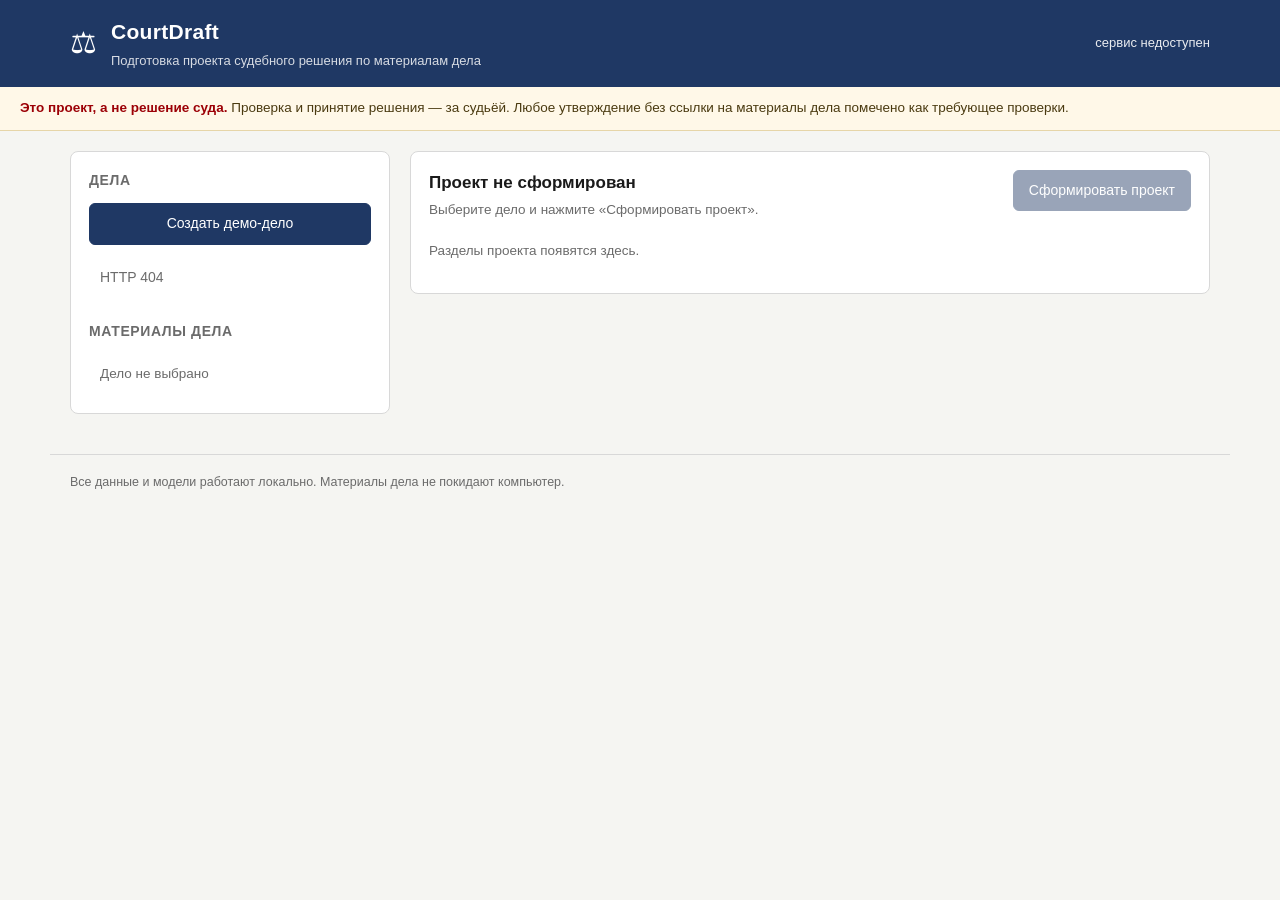
==== frontend/index.html @ 67c5b5c5 "Фаза 9: веб-интерфейс помощника судьи frontend/ - одна страница без сборки: обычные HTML, CSS и Java" ====
<!DOCTYPE html>
<html lang="ru">
<head>
<meta charset="utf-8">
<meta name="viewport" content="width=device-width, initial-scale=1">
<title>CourtDraft — проект судебного решения</title>
<link rel="stylesheet" href="styles.css">
</head>
<body>

<!--
  Интерфейс помощника судьи.

  Главное правило продукта вынесено в шапку и повторяется у каждого блока
  с текстом акта: система готовит ПРОЕКТ, решение принимает человек.
  Это не украшение — без повторного напоминания текст модели легко принять
  за готовый акт.
-->

<header class="top">
  <div class="wrap">
    <div class="brand">
      <span class="mark">⚖</span>
      <div>
        <h1>CourtDraft</h1>
        <p class="sub">Подготовка проекта судебного решения по материалам дела</p>
      </div>
    </div>
    <div class="status" id="health">проверка связи…</div>
  </div>
</header>

<div class="notice" id="disclaimer">
  <strong>Это проект, а не решение суда.</strong>
  Проверка и принятие решения — за судьёй. Любое утверждение без ссылки
  на материалы дела помечено как требующее проверки.
</div>

<main class="wrap layout">

  <!-- ── Список дел ─────────────────────────────────────── -->
  <aside class="panel">
    <h2>Дела</h2>
    <button class="btn primary full" id="btn-new-case">Создать демо-дело</button>
    <ul class="case-list" id="case-list">
      <li class="muted">Загрузка…</li>
    </ul>

    <h2 class="mt">Материалы дела</h2>
    <ul class="doc-list" id="doc-list">
      <li class="muted">Дело не выбрано</li>
    </ul>
  </aside>

  <!-- ── Проект ─────────────────────────────────────────── -->
  <section class="panel main">

    <div class="head-row">
      <div>
        <h2 id="draft-title">Проект не сформирован</h2>
        <p class="muted" id="draft-meta">Выберите дело и нажмите «Сформировать проект».</p>
      </div>
      <button class="btn primary" id="btn-generate" disabled>
        Сформировать проект
      </button>
    </div>

    <div class="progress" id="progress" hidden>
      <div class="bar"><div class="fill" id="progress-fill"></div></div>
      <p class="muted" id="progress-text">Формирование…</p>
    </div>

    <div class="alert" id="alert" hidden></div>

    <!-- Результат проверки -->
    <div class="verification" id="verification" hidden>
      <h3>Проверка проекта</h3>
      <div class="verdict" id="verdict"></div>
      <ul class="issues" id="issues"></ul>
    </div>

    <!-- Разделы проекта -->
    <div class="sections" id="sections">
      <p class="muted">Разделы проекта появятся здесь.</p>
    </div>

    <!-- Источники -->
    <details class="sources" id="sources" hidden>
      <summary>Источники, использованные в проекте</summary>
      <ul id="source-list"></ul>
    </details>

    <!-- Версии -->
    <details class="versions" id="versions" hidden>
      <summary>История версий</summary>
      <ul id="version-list"></ul>
    </details>

    <!-- Правка -->
    <details class="editor" id="editor" hidden>
      <summary>Внести правку вручную</summary>
      <p class="muted small">
        Текст сохраняется целиком как новая версия. Предыдущая версия
        остаётся без изменений — так юридический акт можно показать
        в том виде, в каком он был принят.
      </p>
      <select id="edit-author">
        <option value="secretary">Правку внёс секретарь</option>
        <option value="judge">Правку внёс судья</option>
      </select>
      <input type="text" id="edit-comment" placeholder="Комментарий к правке">
      <textarea id="edit-text" rows="10"></textarea>
      <button class="btn" id="btn-save-edit">Сохранить как новую версию</button>
    </details>

  </section>
</main>

<footer class="wrap foot">
  Все данные и модели работают локально. Материалы дела не покидают компьютер.
</footer>

<script src="app.js"></script>
</body>
</html>
---- frontend/styles.css ----
/* Интерфейс помощника судьи.
 *
 * Оформление подчинено одной задаче: человек должен безошибочно отличать
 * текст, сгенерированный машиной, от проверенного и утверждённого.
 * Поэтому пометка «требует проверки» выглядит заметно, а не как строчка
 * в списке, а весь текст акта визуально приглушён.
 *
 * Без сборки: обычный CSS и ES2020, никакого npm. Для интерфейса на одну
 * страницу сборщик — лишняя зависимость и лишний день настройки.
 */

:root {
  --ink: #1a1a1a;
  --muted: #6b6b6b;
  --line: #d8d8d8;
  --bg: #f5f5f2;
  --panel: #ffffff;
  --accent: #1f3864;
  --danger: #9c0006;
  --danger-bg: #fff0ee;
  --warn: #8a5a00;
  --warn-bg: #fff8e8;
  --ok: #1c6b3c;
  --ok-bg: #eefaf1;
}

* { box-sizing: border-box; }

body {
  margin: 0;
  font-family: "Segoe UI", "Helvetica Neue", Arial, sans-serif;
  font-size: 15px;
  line-height: 1.55;
  color: var(--ink);
  background: var(--bg);
}

.wrap { max-width: 1180px; margin: 0 auto; padding: 0 20px; }

/* ── Шапка ─────────────────────────────────────────────────────── */

.top {
  background: var(--accent);
  color: #fff;
  padding: 16px 0;
}

.top .wrap { display: flex; align-items: center; justify-content: space-between; gap: 16px; }

.brand { display: flex; align-items: center; gap: 14px; }

.brand .mark { font-size: 30px; }

.brand h1 { margin: 0; font-size: 21px; letter-spacing: 0.3px; }

.brand .sub { margin: 2px 0 0; font-size: 13px; opacity: 0.82; }

.status { font-size: 13px; opacity: 0.9; text-align: right; }

/* ── Предупреждение о статусе текста ──────────────────────────── */

.notice {
  background: var(--warn-bg);
  border-bottom: 1px solid #e6d5a8;
  padding: 11px 20px;
  font-size: 13.5px;
  color: #4a3a10;
}

.notice strong { color: var(--danger); }

/* ── Компоновка ───────────────────────────────────────────────── */

.layout {
  display: grid;
  grid-template-columns: 320px 1fr;
  gap: 20px;
  align-items: start;
  padding-top: 20px;
  padding-bottom: 40px;
}

@media (max-width: 860px) {
  .layout { grid-template-columns: 1fr; }
}

.panel {
  background: var(--panel);
  border: 1px solid var(--line);
  border-radius: 8px;
  padding: 18px;
}

.panel h2 {
  margin: 0 0 12px;
  font-size: 14px;
  text-transform: uppercase;
  letter-spacing: 0.6px;
  color: var(--muted);
}

.mt { margin-top: 22px !important; }

.muted { color: var(--muted); font-size: 13.5px; }
.small { font-size: 12.5px; }

/* ── Списки ───────────────────────────────────────────────────── */

.case-list, .doc-list, .issues, .sources ul, .versions ul {
  list-style: none;
  margin: 12px 0 0;
  padding: 0;
}

.case-list li, .doc-list li {
  padding: 9px 10px;
  border: 1px solid transparent;
  border-radius: 6px;
  cursor: pointer;
  font-size: 14px;
}

.case-list li:hover, .doc-list li:hover { background: #f0f0ec; }

.case-list li.active {
  background: #eaf1f8;
  border-color: #b9cde4;
  font-weight: 600;
}

.doc-list li { cursor: default; font-size: 13.5px; }

.doc-list .type {
  display: inline-block;
  min-width: 88px;
  font-size: 11px;
  color: var(--muted);
  text-transform: uppercase;
  letter-spacing: 0.4px;
}

/* ── Кнопки ───────────────────────────────────────────────────── */

.btn {
  font: inherit;
  font-size: 14px;
  padding: 9px 15px;
  border: 1px solid var(--line);
  border-radius: 6px;
  background: #fff;
  color: var(--ink);
  cursor: pointer;
}

.btn:hover:not(:disabled) { background: #f2f2ee; }

.btn.primary {
  background: var(--accent);
  border-color: var(--accent);
  color: #fff;
}

.btn.primary:hover:not(:disabled) { background: #16294a; }

.btn:disabled { opacity: 0.45; cursor: not-allowed; }

.btn.full { width: 100%; }

.head-row {
  display: flex;
  align-items: flex-start;
  justify-content: space-between;
  gap: 16px;
}

.head-row h2 { margin: 0 0 4px; font-size: 17px; text-transform: none; letter-spacing: 0; color: var(--ink); }

.head-row p { margin: 0; }

/* ── Прогресс ─────────────────────────────────────────────────── */

.progress { margin: 18px 0; }

.progress .bar {
  height: 6px;
  background: #e6e6e2;
  border-radius: 3px;
  overflow: hidden;
}

.progress .fill {
  height: 100%;
  width: 0;
  background: var(--accent);
  transition: width 0.6s ease;
}

.progress .fill.busy { animation: pulse 1.6s ease-in-out infinite; }

@keyframes pulse {
  0%, 100% { opacity: 1; }
  50% { opacity: 0.35; }
}

.alert {
  margin: 16px 0;
  padding: 11px 13px;
  border-radius: 6px;
  font-size: 13.5px;
  background: var(--danger-bg);
  border: 1px solid #f0c4c0;
  color: var(--danger);
}

.alert.ok { background: var(--ok-bg); border-color: #b9dfc6; color: var(--ok); }

/* ── Проверка ─────────────────────────────────────────────────── */

.verification {
  margin: 18px 0;
  padding: 14px;
  border: 1px solid var(--line);
  border-radius: 8px;
  background: #fbfbf9;
}

.verification h3 { margin: 0 0 10px; font-size: 14px; text-transform: uppercase; letter-spacing: 0.5px; color: var(--muted); }

.verdict {
  display: inline-block;
  padding: 5px 11px;
  border-radius: 4px;
  font-size: 13px;
  font-weight: 600;
}

.verdict.review { background: var(--warn-bg); color: var(--warn); border: 1px solid #e6d5a8; }
.verdict.pass { background: var(--ok-bg); color: var(--ok); border: 1px solid #b9dfc6; }

.issues { margin-top: 12px; }

.issues li {
  padding: 9px 11px;
  margin-bottom: 7px;
  border-left: 3px solid var(--muted);
  background: #fff;
  border-radius: 0 5px 5px 0;
  font-size: 13px;
  line-height: 1.5;
}

.issues li.CRITICAL, .issues li.HIGH { border-left-color: var(--danger); }
.issues li.MEDIUM { border-left-color: #c98a00; }
.issues li.LOW { border-left-color: #7a8a99; }

.issues .where { display: block; font-weight: 600; margin-bottom: 2px; }

.issues .why { color: #444; }

.issues .quote {
  display: block;
  margin-top: 5px;
  padding: 5px 8px;
  background: #f6f6f3;
  border-radius: 4px;
  font-size: 12.5px;
  color: var(--muted);
  white-space: pre-wrap;
  max-height: 4.5em;
  overflow: hidden;
}

/* ── Разделы проекта ──────────────────────────────────────────── */

.sections { margin-top: 20px; }

.section {
  margin-bottom: 16px;
  border: 1px solid var(--line);
  border-radius: 8px;
  overflow: hidden;
}

.section > header {
  display: flex;
  align-items: center;
  justify-content: space-between;
  gap: 10px;
  padding: 10px 14px;
  background: #f0f0ec;
  border-bottom: 1px solid var(--line);
}

.section h4 { margin: 0; font-size: 14px; letter-spacing: 0.3px; }

.section .body {
  padding: 14px;
  white-space: pre-wrap;
  font-size: 14.5px;
  line-height: 1.65;
  color: #2c2c2c;
}

/* Раздел, помеченный как требующий проверки, виден сразу — иначе
 * пометку прочитают только те, кто догадается посмотреть. */
.section.flagged > header { background: var(--warn-bg); }

.section.flagged { border-color: #e0c98d; }

.badge {
  font-size: 11px;
  padding: 2px 8px;
  border-radius: 10px;
  white-space: nowrap;
}

.badge.review { background: #f6e3b8; color: var(--warn); }
.badge.mock { background: #e4e4e0; color: var(--muted); }
.badge.source { background: #dfe9f3; color: var(--accent); }

.citations {
  padding: 8px 14px;
  border-top: 1px dashed var(--line);
  font-size: 12.5px;
  color: var(--muted);
  background: #fbfbf9;
}

/* ── Источники и версии ──────────────────────────────────────── */

details { margin-top: 18px; }

summary {
  cursor: pointer;
  font-size: 13.5px;
  font-weight: 600;
  color: var(--accent);
  padding: 8px 0;
}

details ul li {
  padding: 6px 0;
  border-bottom: 1px solid #eee;
  font-size: 13.5px;
}

details ul li:last-child { border-bottom: none; }

.v-current { font-weight: 600; }

/* ── Редактор ────────────────────────────────────────────────── */

.editor textarea, .editor input, .editor select {
  width: 100%;
  font: inherit;
  font-size: 13.5px;
  padding: 9px 11px;
  border: 1px solid var(--line);
  border-radius: 6px;
  margin-bottom: 9px;
  background: #fff;
}

.editor textarea {
  font-family: "Consolas", "Courier New", monospace;
  font-size: 13px;
  line-height: 1.55;
}

.foot {
  padding: 18px 20px 30px;
  font-size: 12.5px;
  color: var(--muted);
  border-top: 1px solid var(--line);
}
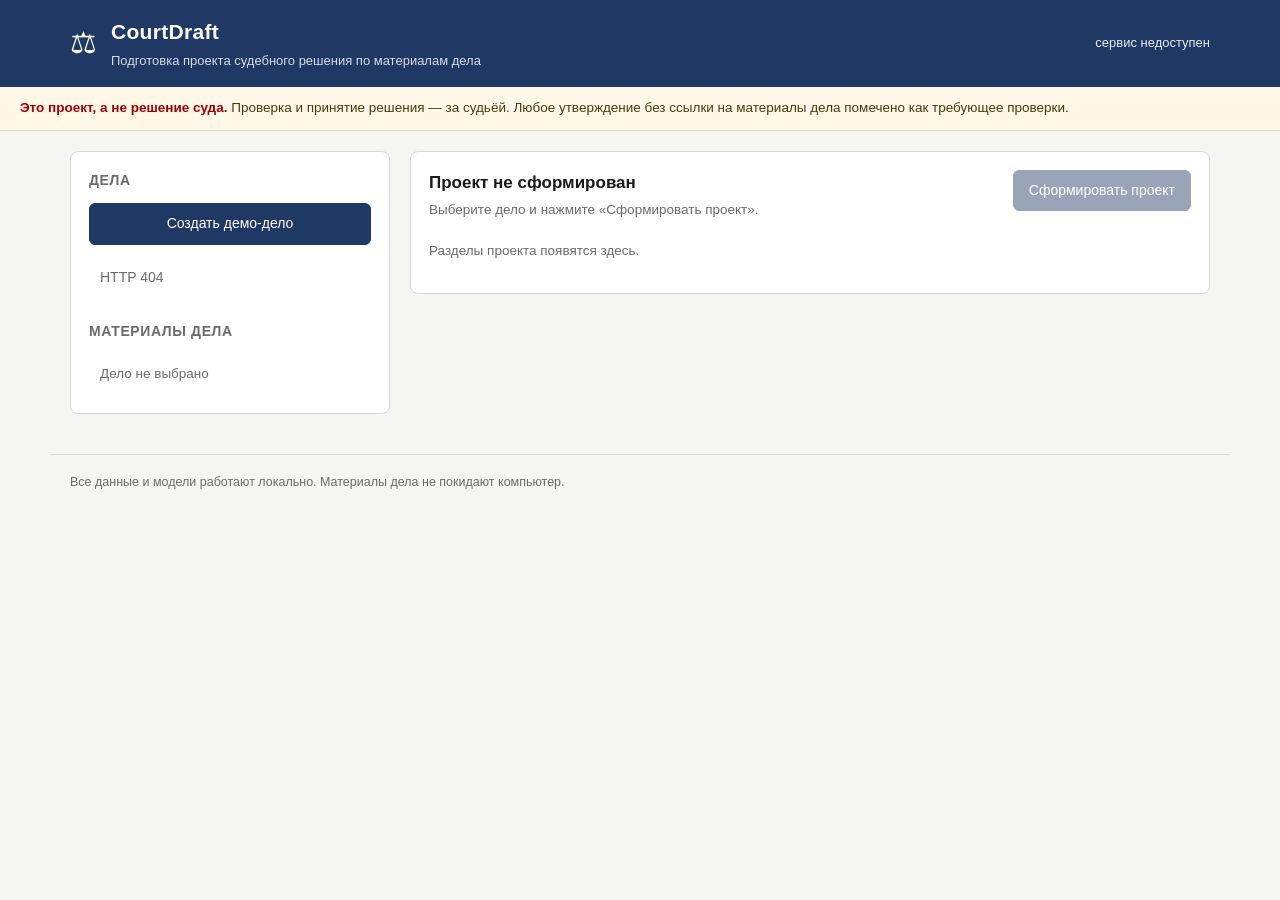
==== commit d85fb982: "Интерфейс: честный баннер демо-режима и никаких старых файлов БАННЕР  Слово «mock» в шапке заказчику" ====
--- a/frontend/index.html
+++ b/frontend/index.html
@@ -4,7 +4,16 @@
 <meta charset="utf-8">
 <meta name="viewport" content="width=device-width, initial-scale=1">
 <title>CourtDraft — проект судебного решения</title>
-<link rel="stylesheet" href="styles.css">
+<!--
+  Метка версии в ссылках на файлы обязательна.
+
+  Без неё браузер показывает прошлую копию интерфейса: файл правится,
+  сервер отдаёт новый с новым ETag, а страница открывается со старым
+  app.js. На демонстрации заказчику это выглядит как «правка не
+  работает». При смене версии приложения метка меняется здесь же —
+  иначе статику придётся чистить вручную у каждого зрителя.
+-->
+<link rel="stylesheet" href="styles.css?v=0.1.0">
 </head>
 <body>
 
@@ -29,6 +38,8 @@
     <div class="status" id="health">проверка связи…</div>
   </div>
 </header>
+
+<div class="notice demo-banner" id="demo-banner" hidden></div>
 
 <div class="notice" id="disclaimer">
   <strong>Это проект, а не решение суда.</strong>
@@ -120,6 +131,6 @@
   Все данные и модели работают локально. Материалы дела не покидают компьютер.
 </footer>
 
-<script src="app.js"></script>
+<script src="app.js?v=0.1.0"></script>
 </body>
 </html>
--- a/frontend/styles.css
+++ b/frontend/styles.css
@@ -69,6 +69,20 @@
 
 .notice strong { color: var(--danger); }
 
+/*
+  Баннер демонстрационного режима. Отдельный цвет нужен, чтобы его не
+  спутали с постоянным напоминанием «это проект, а не решение суда»:
+  то сообщение действует всегда, это — про состояние машины.
+*/
+.notice.demo-banner {
+  background: #eef3f8;
+  border-bottom: 1px solid #cfdcea;
+  color: #26384a;
+  line-height: 1.5;
+}
+
+.notice.demo-banner strong { color: #1d3557; }
+
 /* ── Компоновка ───────────────────────────────────────────────── */
 
 .layout {
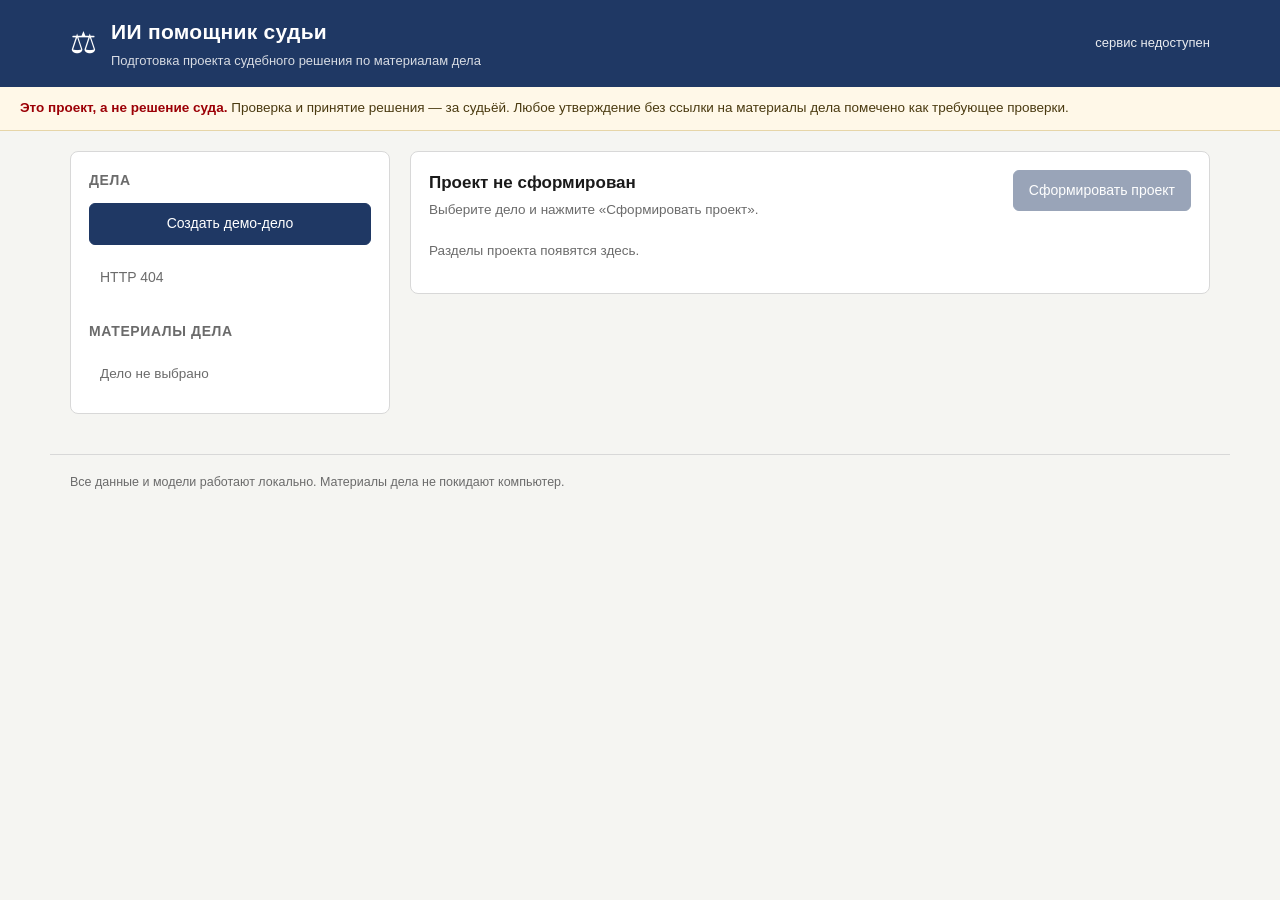
==== commit 689b111b: "Живая модель, имя «ИИ помощник судьи», демо из реального решения ЖИВАЯ МОДЕЛЬ, А НЕ ЗАГЛУШКА  Ollama" ====
--- a/frontend/index.html
+++ b/frontend/index.html
@@ -3,7 +3,7 @@
 <head>
 <meta charset="utf-8">
 <meta name="viewport" content="width=device-width, initial-scale=1">
-<title>CourtDraft — проект судебного решения</title>
+<title>ИИ помощник судьи — проект судебного решения</title>
 <!--
   Метка версии в ссылках на файлы обязательна.
 
@@ -31,7 +31,7 @@
     <div class="brand">
       <span class="mark">⚖</span>
       <div>
-        <h1>CourtDraft</h1>
+        <h1>ИИ помощник судьи</h1>
         <p class="sub">Подготовка проекта судебного решения по материалам дела</p>
       </div>
     </div>
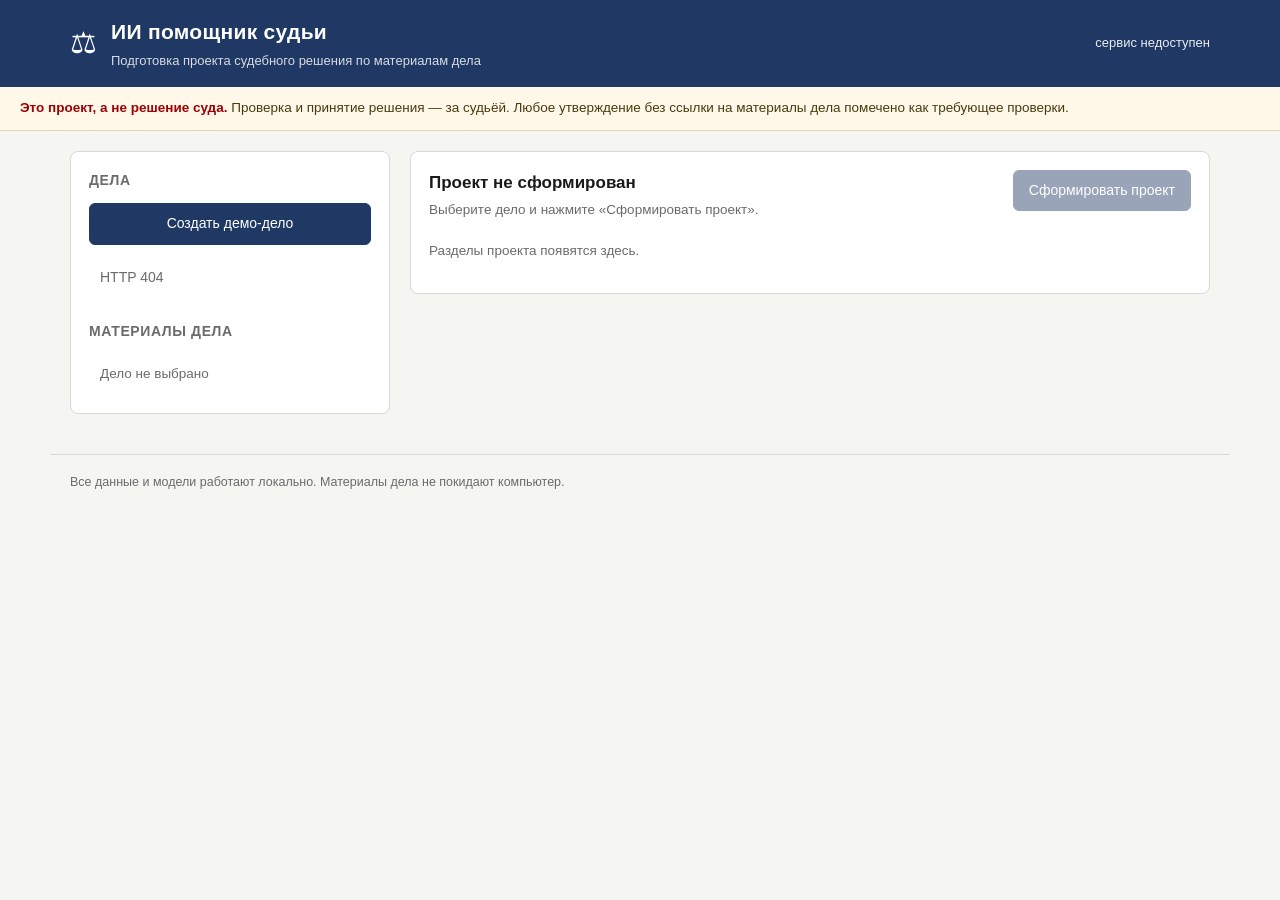
==== commit fa4efe09: "Правовой режим данных и Указ № 490 - документ по п. 8 рецензента docs/legal-regime.md разделяет факт" ====
--- a/frontend/index.html
+++ b/frontend/index.html
@@ -83,11 +83,12 @@
 
     <div class="alert" id="alert" hidden></div>
 
-    <!-- Результат проверки -->
+    <!-- Результат проверки: вердикт и счётчики. Список замечаний
+         рисуется внутри разделов, к которым они относятся — замечание
+         читается рядом с абзацем. -->
     <div class="verification" id="verification" hidden>
       <h3>Проверка проекта</h3>
       <div class="verdict" id="verdict"></div>
-      <ul class="issues" id="issues"></ul>
     </div>
 
     <!-- Разделы проекта -->
@@ -105,6 +106,12 @@
     <details class="versions" id="versions" hidden>
       <summary>История версий</summary>
       <ul id="version-list"></ul>
+      <p class="muted small">
+        История версий — рабочие материалы проекта: хранится каждая
+        редакция целиком с автором правки. Режим доступа к этой истории
+        и сроки хранения должны быть определены регламентом суда —
+        вопрос правовой квалификации, см. docs/legal-regime.md.
+      </p>
     </details>
 
     <!-- Правка -->
--- a/frontend/styles.css
+++ b/frontend/styles.css
@@ -57,6 +57,9 @@
 
 .status { font-size: 13px; opacity: 0.9; text-align: right; }
 
+/* Ссылки шапки переносятся целиком, а не посреди слова (п. 10). */
+.status a { white-space: nowrap; }
+
 /* ── Предупреждение о статусе текста ──────────────────────────── */
 
 .notice {
@@ -147,10 +150,14 @@
 .doc-list .type {
   display: inline-block;
   min-width: 88px;
+  margin-right: 6px;
   font-size: 11px;
   color: var(--muted);
   text-transform: uppercase;
   letter-spacing: 0.4px;
+  /* Метка не сливается с названием файла и на телефоне ломается
+   * по словам, а не посреди (п. 10 разбора). */
+  overflow-wrap: anywhere;
 }
 
 /* ── Кнопки ───────────────────────────────────────────────────── */
@@ -321,6 +328,13 @@
 
 .section.flagged { border-color: #e0c98d; }
 
+/* Замечания, нарисованные внутри раздела: прижаты к тексту, но не
+ * теряются в нём — читаются между телом раздела и источниками. */
+.section .issues { margin: 0 14px 12px; }
+
+/* Замечания, которые проверка не привязала к разделу. */
+.unsectioned { margin-top: 14px; }
+
 .badge {
   font-size: 11px;
   padding: 2px 8px;
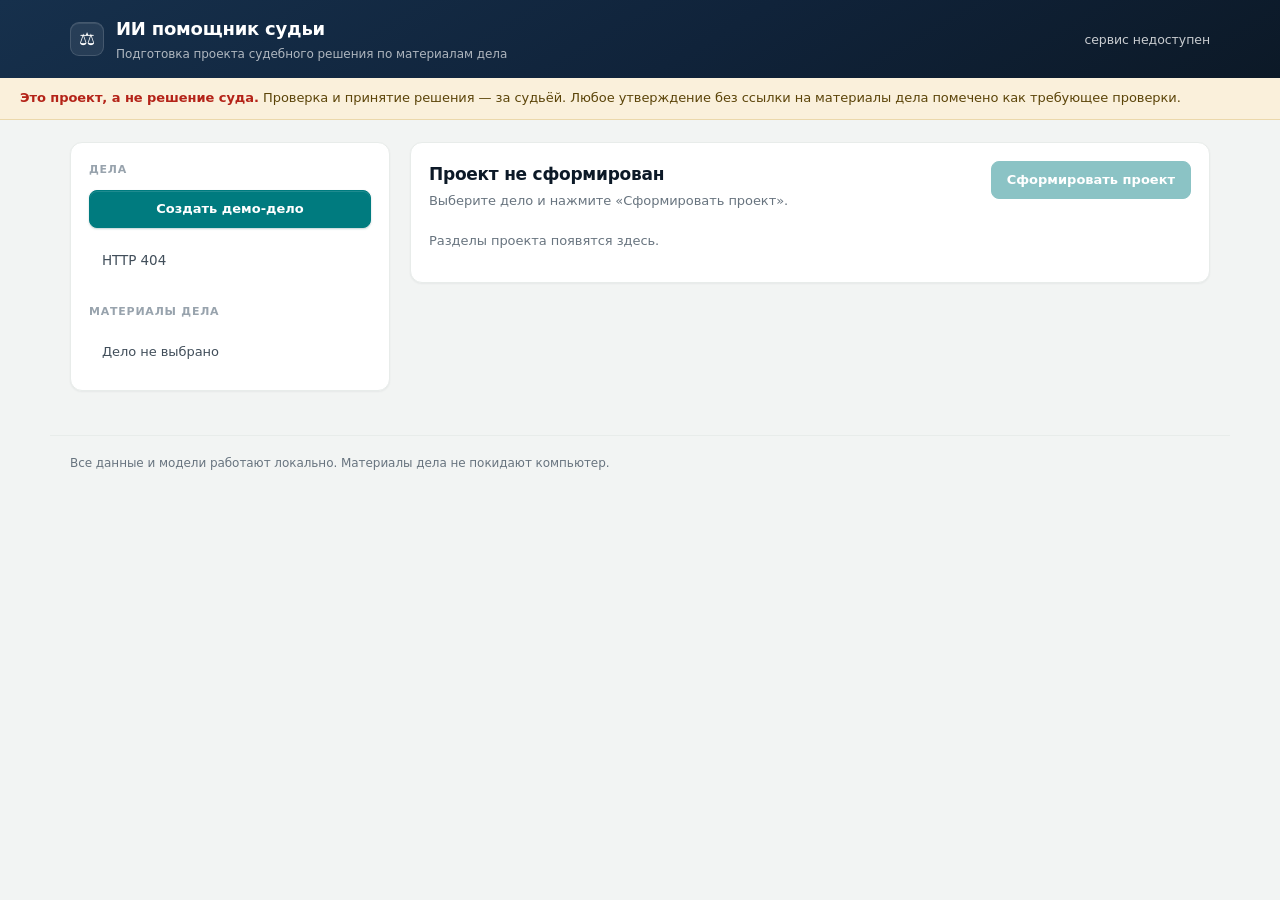
==== commit 21b61a19: "Интерфейс: единая дизайн-система LawLink для приложения, сайта и демо; находки кликабельны до фрагме" ====
--- a/frontend/index.html
+++ b/frontend/index.html
@@ -13,7 +13,7 @@
   работает». При смене версии приложения метка меняется здесь же —
   иначе статику придётся чистить вручную у каждого зрителя.
 -->
-<link rel="stylesheet" href="styles.css?v=0.1.0">
+<link rel="stylesheet" href="styles.css?v=0.2.0">
 </head>
 <body>
 
@@ -138,6 +138,6 @@
   Все данные и модели работают локально. Материалы дела не покидают компьютер.
 </footer>
 
-<script src="app.js?v=0.1.0"></script>
+<script src="app.js?v=0.2.0"></script>
 </body>
 </html>
--- a/frontend/styles.css
+++ b/frontend/styles.css
@@ -2,37 +2,86 @@
  *
  * Оформление подчинено одной задаче: человек должен безошибочно отличать
  * текст, сгенерированный машиной, от проверенного и утверждённого.
- * Поэтому пометка «требует проверки» выглядит заметно, а не как строчка
- * в списке, а весь текст акта визуально приглушён.
+ * Пометка «требует проверки» видна сразу, а весь текст акта визуально
+ * приглушён.
+ *
+ * Стиль — по дизайн-системе LawLink v4 («墨案»): чернильно-синий + бирюза,
+ * волосяные границы, мягкие тени, «хребет» дела слева. Дисциплина цвета:
+ * бирюза — бренд и активное действие; зелёный — завершено/чисто;
+ * янтарь — требует проверки (MEDIUM); красный — риск (HIGH/CRITICAL);
+ * бронза — источники и архивные версии.
  *
  * Без сборки: обычный CSS и ES2020, никакого npm. Для интерфейса на одну
  * страницу сборщик — лишняя зависимость и лишний день настройки.
  */
 
 :root {
-  --ink: #1a1a1a;
-  --muted: #6b6b6b;
-  --line: #d8d8d8;
-  --bg: #f5f5f2;
-  --panel: #ffffff;
-  --accent: #1f3864;
-  --danger: #9c0006;
-  --danger-bg: #fff0ee;
-  --warn: #8a5a00;
-  --warn-bg: #fff8e8;
-  --ok: #1c6b3c;
-  --ok-bg: #eefaf1;
+  /* Холст и поверхности */
+  --bg-canvas: #f2f4f3;
+  --bg-card: #ffffff;
+  --bg-hover: #f1f4f2;
+  --bg-sunken: #e9edeb;
+  --bg-tint: #e9f2f1;
+
+  /* Чернильный текст */
+  --ink: #0c1927;
+  --ink-2: #414e5a;
+  --muted: #68747f;
+  --faint: #98a3ad;
+
+  /* Бренд */
+  --teal: #007b7f;
+  --teal-h: #006367;
+  --teal-deep: #005054;
+  --teal-soft: #e4f1f0;
+  --teal-line: #b7d8d6;
+  --navy: #10233a;
+  --bronze: #8a6b3e;
+  --bronze-bg: #f6f1e6;
+  --bronze-line: #e6d9c0;
+
+  /* Семантические */
+  --green: #1a7f45;
+  --green-bg: #e7f3ea;
+  --green-line: #c4e3ce;
+  --amber: #96650b;
+  --amber-bg: #faf0db;
+  --amber-line: #ebd8ab;
+  --red: #b42318;
+  --red-bg: #fbece9;
+  --red-line: #f0c6bf;
+  --slate: #4a5560;
+  --slate-bg: #eef1f0;
+  --slate-line: #d8dedc;
+
+  /* Границы и тени */
+  --bd-hair: #e8ecea;
+  --bd-subtle: #dde3e0;
+  --bd-default: #cfd7d3;
+  --bd-strong: #b4bfb9;
+  --sh-card: 0 1px 2px rgba(12, 25, 39, 0.05);
+  --sh-hover: 0 6px 16px -4px rgba(12, 25, 39, 0.1), 0 2px 4px rgba(12, 25, 39, 0.04);
+  --sh-pop: 0 12px 32px -8px rgba(12, 25, 39, 0.16), 0 4px 8px -2px rgba(12, 25, 39, 0.06);
+
+  --font-sans: -apple-system, BlinkMacSystemFont, "Inter", "Segoe UI",
+    "Helvetica Neue", system-ui, sans-serif;
+  --r-sm: 6px;
+  --r-md: 8px;
+  --r-lg: 12px;
+  --r-full: 9800px;
 }
 
 * { box-sizing: border-box; }
 
 body {
   margin: 0;
-  font-family: "Segoe UI", "Helvetica Neue", Arial, sans-serif;
-  font-size: 15px;
+  font-family: var(--font-sans);
+  font-size: 14px;
   line-height: 1.55;
+  letter-spacing: -0.004em;
   color: var(--ink);
-  background: var(--bg);
+  background: var(--bg-canvas);
+  -webkit-font-smoothing: antialiased;
 }
 
 .wrap { max-width: 1180px; margin: 0 auto; padding: 0 20px; }
@@ -40,51 +89,64 @@
 /* ── Шапка ─────────────────────────────────────────────────────── */
 
 .top {
-  background: var(--accent);
+  background: linear-gradient(150deg, #16304c 0%, var(--navy) 55%, #0c1927 100%);
   color: #fff;
-  padding: 16px 0;
+  padding: 15px 0;
+  box-shadow: 0 1px 0 rgba(255, 255, 255, 0.06), var(--sh-card);
 }
 
 .top .wrap { display: flex; align-items: center; justify-content: space-between; gap: 16px; }
 
-.brand { display: flex; align-items: center; gap: 14px; }
-
-.brand .mark { font-size: 30px; }
-
-.brand h1 { margin: 0; font-size: 21px; letter-spacing: 0.3px; }
-
-.brand .sub { margin: 2px 0 0; font-size: 13px; opacity: 0.82; }
-
-.status { font-size: 13px; opacity: 0.9; text-align: right; }
+.brand { display: flex; align-items: center; gap: 12px; }
+
+/* Фирменный знак: тёмный скруглённый квадрат с бирюзовой полоской —
+ * как в LawLink, чтобы шапка читалась как продукт, а не как заголовок. */
+.brand .mark {
+  width: 34px;
+  height: 34px;
+  border-radius: 9px;
+  display: flex;
+  align-items: center;
+  justify-content: center;
+  font-size: 18px;
+  background: rgba(255, 255, 255, 0.08);
+  border: 1px solid rgba(255, 255, 255, 0.14);
+  box-shadow: inset 0 1px 0 rgba(255, 255, 255, 0.1);
+}
+
+.brand h1 { margin: 0; font-size: 18px; font-weight: 650; letter-spacing: -0.012em; }
+
+.brand .sub { margin: 2px 0 0; font-size: 12px; color: rgba(255, 255, 255, 0.66); }
+
+.status { font-size: 12.5px; color: rgba(255, 255, 255, 0.78); text-align: right; }
 
 /* Ссылки шапки переносятся целиком, а не посреди слова (п. 10). */
-.status a { white-space: nowrap; }
+.status a { white-space: nowrap; color: #9fd8d6; }
 
 /* ── Предупреждение о статусе текста ──────────────────────────── */
 
 .notice {
-  background: var(--warn-bg);
-  border-bottom: 1px solid #e6d5a8;
-  padding: 11px 20px;
-  font-size: 13.5px;
-  color: #4a3a10;
-}
-
-.notice strong { color: var(--danger); }
+  background: var(--amber-bg);
+  border-bottom: 1px solid var(--amber-line);
+  padding: 10px 20px;
+  font-size: 13px;
+  color: #5b4409;
+}
+
+.notice strong { color: var(--red); }
 
 /*
-  Баннер демонстрационного режима. Отдельный цвет нужен, чтобы его не
-  спутали с постоянным напоминанием «это проект, а не решение суда»:
-  то сообщение действует всегда, это — про состояние машины.
-*/
+ * Баннер демонстрационного режима. Отдельный цвет нужен, чтобы его не
+ * спутали с постоянным напоминанием «это проект, а не решение суда»:
+ * то сообщение действует всегда, это — про состояние машины.
+ */
 .notice.demo-banner {
-  background: #eef3f8;
-  border-bottom: 1px solid #cfdcea;
-  color: #26384a;
-  line-height: 1.5;
-}
-
-.notice.demo-banner strong { color: #1d3557; }
+  background: var(--teal-soft);
+  border-bottom: 1px solid var(--teal-line);
+  color: var(--teal-deep);
+}
+
+.notice.demo-banner strong { color: var(--teal-deep); }
 
 /* ── Компоновка ───────────────────────────────────────────────── */
 
@@ -93,33 +155,36 @@
   grid-template-columns: 320px 1fr;
   gap: 20px;
   align-items: start;
-  padding-top: 20px;
-  padding-bottom: 40px;
+  padding-top: 22px;
+  padding-bottom: 44px;
 }
 
 @media (max-width: 860px) {
   .layout { grid-template-columns: 1fr; }
 }
 
+/* Панель = карточка LawLink: белая, волосяная граница, мягкая тень. */
 .panel {
-  background: var(--panel);
-  border: 1px solid var(--line);
-  border-radius: 8px;
+  background: var(--bg-card);
+  border: 1px solid var(--bd-hair);
+  border-radius: var(--r-lg);
   padding: 18px;
+  box-shadow: var(--sh-card);
 }
 
 .panel h2 {
   margin: 0 0 12px;
-  font-size: 14px;
+  font-size: 11px;
+  font-weight: 650;
   text-transform: uppercase;
-  letter-spacing: 0.6px;
-  color: var(--muted);
+  letter-spacing: 0.07em;
+  color: var(--faint);
 }
 
 .mt { margin-top: 22px !important; }
 
-.muted { color: var(--muted); font-size: 13.5px; }
-.small { font-size: 12.5px; }
+.muted { color: var(--muted); font-size: 13px; }
+.small { font-size: 12px; }
 
 /* ── Списки ───────────────────────────────────────────────────── */
 
@@ -130,31 +195,48 @@
 }
 
 .case-list li, .doc-list li {
-  padding: 9px 10px;
+  position: relative;
+  padding: 9px 10px 9px 12px;
   border: 1px solid transparent;
-  border-radius: 6px;
+  border-radius: var(--r-md);
   cursor: pointer;
-  font-size: 14px;
-}
-
-.case-list li:hover, .doc-list li:hover { background: #f0f0ec; }
-
+  font-size: 13.5px;
+  color: var(--ink-2);
+  transition: background 0.12s, border-color 0.12s;
+}
+
+.case-list li:hover, .doc-list li:hover { background: var(--bg-hover); }
+
+/* Выбранное дело: «хребет» слева (spine) + бирюзовая подложка. */
 .case-list li.active {
-  background: #eaf1f8;
-  border-color: #b9cde4;
+  background: var(--teal-soft);
+  border-color: var(--teal-line);
+  color: var(--teal-deep);
   font-weight: 600;
 }
 
-.doc-list li { cursor: default; font-size: 13.5px; }
+.case-list li.active::before {
+  content: "";
+  position: absolute;
+  left: 0;
+  top: 8px;
+  bottom: 8px;
+  width: 3px;
+  border-radius: 0 2px 2px 0;
+  background: var(--teal);
+}
+
+.doc-list li { cursor: default; font-size: 13px; }
 
 .doc-list .type {
   display: inline-block;
-  min-width: 88px;
+  min-width: 84px;
   margin-right: 6px;
-  font-size: 11px;
-  color: var(--muted);
+  font-size: 10.5px;
+  font-weight: 650;
+  color: var(--faint);
   text-transform: uppercase;
-  letter-spacing: 0.4px;
+  letter-spacing: 0.06em;
   /* Метка не сливается с названием файла и на телефоне ломается
    * по словам, а не посреди (п. 10 разбора). */
   overflow-wrap: anywhere;
@@ -163,27 +245,37 @@
 /* ── Кнопки ───────────────────────────────────────────────────── */
 
 .btn {
+  display: inline-flex;
+  align-items: center;
+  justify-content: center;
+  gap: 6px;
   font: inherit;
-  font-size: 14px;
-  padding: 9px 15px;
-  border: 1px solid var(--line);
-  border-radius: 6px;
-  background: #fff;
+  font-size: 13px;
+  font-weight: 550;
+  padding: 8px 15px;
+  border: 1px solid var(--bd-default);
+  border-radius: var(--r-md);
+  background: var(--bg-card);
   color: var(--ink);
   cursor: pointer;
-}
-
-.btn:hover:not(:disabled) { background: #f2f2ee; }
-
+  box-shadow: var(--sh-card);
+  transition: background 0.15s, border-color 0.15s, box-shadow 0.15s;
+  white-space: nowrap;
+}
+
+.btn:hover:not(:disabled) { background: var(--bg-hover); border-color: var(--bd-strong); }
+
+/* Главное действие — бирюза (дисциплина LawLink: teal = активное действие). */
 .btn.primary {
-  background: var(--accent);
-  border-color: var(--accent);
+  background: var(--teal);
+  border-color: var(--teal);
   color: #fff;
-}
-
-.btn.primary:hover:not(:disabled) { background: #16294a; }
-
-.btn:disabled { opacity: 0.45; cursor: not-allowed; }
+  box-shadow: 0 1px 2px rgba(0, 80, 84, 0.25), inset 0 1px 0 rgba(255, 255, 255, 0.12);
+}
+
+.btn.primary:hover:not(:disabled) { background: var(--teal-h); border-color: var(--teal-h); }
+
+.btn:disabled { opacity: 0.45; cursor: not-allowed; box-shadow: none; }
 
 .btn.full { width: 100%; }
 
@@ -194,7 +286,14 @@
   gap: 16px;
 }
 
-.head-row h2 { margin: 0 0 4px; font-size: 17px; text-transform: none; letter-spacing: 0; color: var(--ink); }
+.head-row h2 {
+  margin: 0 0 4px;
+  font-size: 17px;
+  font-weight: 650;
+  letter-spacing: -0.015em;
+  text-transform: none;
+  color: var(--ink);
+}
 
 .head-row p { margin: 0; }
 
@@ -203,16 +302,17 @@
 .progress { margin: 18px 0; }
 
 .progress .bar {
-  height: 6px;
-  background: #e6e6e2;
-  border-radius: 3px;
+  height: 5px;
+  background: var(--bg-sunken);
+  border-radius: var(--r-full);
   overflow: hidden;
 }
 
 .progress .fill {
   height: 100%;
   width: 0;
-  background: var(--accent);
+  background: var(--teal);
+  border-radius: var(--r-full);
   transition: width 0.6s ease;
 }
 
@@ -225,71 +325,151 @@
 
 .alert {
   margin: 16px 0;
-  padding: 11px 13px;
-  border-radius: 6px;
-  font-size: 13.5px;
-  background: var(--danger-bg);
-  border: 1px solid #f0c4c0;
-  color: var(--danger);
-}
-
-.alert.ok { background: var(--ok-bg); border-color: #b9dfc6; color: var(--ok); }
+  padding: 10px 13px;
+  border-radius: var(--r-md);
+  font-size: 13px;
+  background: var(--red-bg);
+  border: 1px solid var(--red-line);
+  color: var(--red);
+}
+
+.alert.ok { background: var(--green-bg); border-color: var(--green-line); color: var(--green); }
 
 /* ── Проверка ─────────────────────────────────────────────────── */
 
 .verification {
   margin: 18px 0;
   padding: 14px;
-  border: 1px solid var(--line);
-  border-radius: 8px;
-  background: #fbfbf9;
-}
-
-.verification h3 { margin: 0 0 10px; font-size: 14px; text-transform: uppercase; letter-spacing: 0.5px; color: var(--muted); }
-
+  border: 1px solid var(--bd-hair);
+  border-radius: var(--r-lg);
+  background: var(--bg-card);
+  box-shadow: var(--sh-card);
+}
+
+.verification h3 {
+  margin: 0 0 10px;
+  font-size: 11px;
+  font-weight: 650;
+  text-transform: uppercase;
+  letter-spacing: 0.07em;
+  color: var(--faint);
+}
+
+/* Вердикт — пилюля в духе badge LawLink: рамка + точка-индикатор. */
 .verdict {
-  display: inline-block;
-  padding: 5px 11px;
-  border-radius: 4px;
-  font-size: 13px;
+  display: inline-flex;
+  align-items: center;
+  gap: 6px;
+  padding: 4px 12px;
+  border-radius: var(--r-full);
+  font-size: 12.5px;
   font-weight: 600;
-}
-
-.verdict.review { background: var(--warn-bg); color: var(--warn); border: 1px solid #e6d5a8; }
-.verdict.pass { background: var(--ok-bg); color: var(--ok); border: 1px solid #b9dfc6; }
+  border: 1px solid transparent;
+}
+
+.verdict::before {
+  content: "";
+  width: 6px;
+  height: 6px;
+  border-radius: 50%;
+  background: currentColor;
+  opacity: 0.8;
+}
+
+.verdict.review { background: var(--amber-bg); color: var(--amber); border-color: var(--amber-line); }
+.verdict.pass { background: var(--green-bg); color: var(--green); border-color: var(--green-line); }
 
 .issues { margin-top: 12px; }
 
+/* Замечание: цветной «хребет» слева — красный у HIGH/CRITICAL,
+ * янтарный у MEDIUM; читается боковым зрением. */
 .issues li {
-  padding: 9px 11px;
+  position: relative;
+  padding: 9px 11px 9px 13px;
   margin-bottom: 7px;
-  border-left: 3px solid var(--muted);
-  background: #fff;
-  border-radius: 0 5px 5px 0;
+  border-left: 3px solid var(--slate-line);
+  background: var(--bg-card);
+  border-radius: 0 var(--r-sm) var(--r-sm) 0;
+  border-top: 1px solid var(--bd-hair);
+  border-right: 1px solid var(--bd-hair);
+  border-bottom: 1px solid var(--bd-hair);
   font-size: 13px;
   line-height: 1.5;
 }
 
-.issues li.CRITICAL, .issues li.HIGH { border-left-color: var(--danger); }
-.issues li.MEDIUM { border-left-color: #c98a00; }
-.issues li.LOW { border-left-color: #7a8a99; }
-
-.issues .where { display: block; font-weight: 600; margin-bottom: 2px; }
-
-.issues .why { color: #444; }
+.issues li.CRITICAL, .issues li.HIGH { border-left-color: var(--red); }
+.issues li.MEDIUM { border-left-color: var(--amber); }
+.issues li.LOW { border-left-color: var(--bd-strong); }
+
+/* Строка «где»: точка-индикатор цвета важности. */
+.issues .where {
+  display: flex;
+  align-items: center;
+  gap: 6px;
+  font-weight: 600;
+  font-size: 11.5px;
+  text-transform: uppercase;
+  letter-spacing: 0.05em;
+  margin-bottom: 3px;
+  color: var(--muted);
+}
+
+.issues .where::before {
+  content: "";
+  width: 6px;
+  height: 6px;
+  border-radius: 50%;
+  background: var(--slate-line);
+  flex-shrink: 0;
+}
+
+.issues li.CRITICAL .where, .issues li.HIGH .where { color: var(--red); }
+.issues li.CRITICAL .where::before, .issues li.HIGH .where::before { background: var(--red); }
+.issues li.MEDIUM .where { color: var(--amber); }
+.issues li.MEDIUM .where::before { background: var(--amber); }
+
+.issues .why { color: var(--ink-2); }
 
 .issues .quote {
   display: block;
   margin-top: 5px;
   padding: 5px 8px;
-  background: #f6f6f3;
-  border-radius: 4px;
-  font-size: 12.5px;
+  background: var(--bg-sunken);
+  border-radius: var(--r-sm);
+  font-size: 12px;
   color: var(--muted);
   white-space: pre-wrap;
   max-height: 4.5em;
   overflow: hidden;
-}
+  transition: max-height 0.2s ease;
+}
+
+/* Находка кликабельна: цитата обрезана до четырёх строк, полный
+ * фрагмент раскрывается по клику, раздел подсвечивается бирюзой. */
+.issues li.has-quote { cursor: pointer; }
+
+.issues li.has-quote:hover { background: var(--bg-hover); }
+
+.issues li.open .quote { max-height: none; }
+
+/* Подсказка в строке «где»: появляется на наведении, меняется при открытии. */
+.issues li.has-quote .where::after {
+  content: "показать фрагмент";
+  margin-left: auto;
+  font-size: 10px;
+  font-weight: 650;
+  letter-spacing: 0.05em;
+  color: var(--teal-deep);
+  opacity: 0;
+  transition: opacity 0.12s;
+}
+
+.issues li.has-quote:hover .where::after { opacity: 0.85; }
+
+.issues li.open .where::after { content: "свернуть"; opacity: 0.85; }
+
+/* Короткая вспышка на раздел, из которого взята находка. */
+.section.flash { box-shadow: 0 0 0 2px var(--teal-line), var(--sh-card); }
 
 /* ── Разделы проекта ──────────────────────────────────────────── */
 
@@ -297,9 +477,11 @@
 
 .section {
   margin-bottom: 16px;
-  border: 1px solid var(--line);
-  border-radius: 8px;
+  border: 1px solid var(--bd-hair);
+  border-radius: var(--r-lg);
   overflow: hidden;
+  background: var(--bg-card);
+  box-shadow: var(--sh-card);
 }
 
 .section > header {
@@ -308,25 +490,25 @@
   justify-content: space-between;
   gap: 10px;
   padding: 10px 14px;
-  background: #f0f0ec;
-  border-bottom: 1px solid var(--line);
-}
-
-.section h4 { margin: 0; font-size: 14px; letter-spacing: 0.3px; }
+  background: var(--bg-hover);
+  border-bottom: 1px solid var(--bd-hair);
+}
+
+.section h4 { margin: 0; font-size: 13.5px; font-weight: 600; letter-spacing: -0.008em; }
 
 .section .body {
   padding: 14px;
   white-space: pre-wrap;
-  font-size: 14.5px;
-  line-height: 1.65;
-  color: #2c2c2c;
+  font-size: 14px;
+  line-height: 1.68;
+  color: var(--ink-2);
 }
 
 /* Раздел, помеченный как требующий проверки, виден сразу — иначе
  * пометку прочитают только те, кто догадается посмотреть. */
-.section.flagged > header { background: var(--warn-bg); }
-
-.section.flagged { border-color: #e0c98d; }
+.section.flagged > header { background: var(--amber-bg); border-bottom-color: var(--amber-line); }
+
+.section.flagged { border-color: var(--amber-line); }
 
 /* Замечания, нарисованные внутри раздела: прижаты к тексту, но не
  * теряются в нём — читаются между телом раздела и источниками. */
@@ -335,23 +517,31 @@
 /* Замечания, которые проверка не привязала к разделу. */
 .unsectioned { margin-top: 14px; }
 
+/* Бейджи — пилюли LawLink (рамка + заливка). */
 .badge {
+  display: inline-flex;
+  align-items: center;
+  gap: 5px;
   font-size: 11px;
-  padding: 2px 8px;
-  border-radius: 10px;
+  font-weight: 550;
+  padding: 2px 9px;
+  border-radius: var(--r-full);
+  border: 1px solid transparent;
   white-space: nowrap;
-}
-
-.badge.review { background: #f6e3b8; color: var(--warn); }
-.badge.mock { background: #e4e4e0; color: var(--muted); }
-.badge.source { background: #dfe9f3; color: var(--accent); }
-
+  line-height: 1.6;
+}
+
+.badge.review { background: var(--amber-bg); color: var(--amber); border-color: var(--amber-line); }
+.badge.mock { background: var(--slate-bg); color: var(--slate); border-color: var(--slate-line); }
+.badge.source { background: var(--teal-soft); color: var(--teal-deep); border-color: var(--teal-line); }
+
+/* Источники — бронзовый «архивный» тон (дисциплина LawLink). */
 .citations {
   padding: 8px 14px;
-  border-top: 1px dashed var(--line);
-  font-size: 12.5px;
-  color: var(--muted);
-  background: #fbfbf9;
+  border-top: 1px dashed var(--bd-hair);
+  font-size: 12px;
+  color: var(--bronze);
+  background: var(--bronze-bg);
 }
 
 /* ── Источники и версии ──────────────────────────────────────── */
@@ -360,44 +550,61 @@
 
 summary {
   cursor: pointer;
-  font-size: 13.5px;
+  font-size: 13px;
   font-weight: 600;
-  color: var(--accent);
+  color: var(--teal-deep);
   padding: 8px 0;
 }
+
+summary:hover { color: var(--teal); }
 
 details ul li {
   padding: 6px 0;
-  border-bottom: 1px solid #eee;
-  font-size: 13.5px;
+  border-bottom: 1px solid var(--bd-hair);
+  font-size: 13px;
 }
 
 details ul li:last-child { border-bottom: none; }
 
-.v-current { font-weight: 600; }
+.v-current { font-weight: 600; color: var(--teal-deep); }
 
 /* ── Редактор ────────────────────────────────────────────────── */
 
 .editor textarea, .editor input, .editor select {
   width: 100%;
   font: inherit;
-  font-size: 13.5px;
-  padding: 9px 11px;
-  border: 1px solid var(--line);
-  border-radius: 6px;
+  font-size: 13px;
+  padding: 8px 11px;
+  border: 1px solid var(--bd-default);
+  border-radius: var(--r-md);
   margin-bottom: 9px;
-  background: #fff;
+  background: var(--bg-card);
+  color: var(--ink);
+  box-shadow: inset 0 1px 2px rgba(12, 25, 39, 0.05);
+}
+
+.editor textarea:focus, .editor input:focus, .editor select:focus {
+  outline: none;
+  border-color: var(--teal);
+  box-shadow: 0 0 0 3px rgba(0, 123, 127, 0.12);
 }
 
 .editor textarea {
   font-family: "Consolas", "Courier New", monospace;
-  font-size: 13px;
+  font-size: 12.5px;
   line-height: 1.55;
 }
 
 .foot {
   padding: 18px 20px 30px;
-  font-size: 12.5px;
+  font-size: 12px;
   color: var(--muted);
-  border-top: 1px solid var(--line);
-}+  border-top: 1px solid var(--bd-hair);
+}
+
+/* ── Полоса прокрутки ────────────────────────────────────────── */
+
+::-webkit-scrollbar { width: 9px; height: 9px; }
+::-webkit-scrollbar-track { background: transparent; }
+::-webkit-scrollbar-thumb { background: var(--bd-default); border-radius: 5px; border: 2px solid var(--bg-canvas); }
+::-webkit-scrollbar-thumb:hover { background: var(--bd-strong); }
